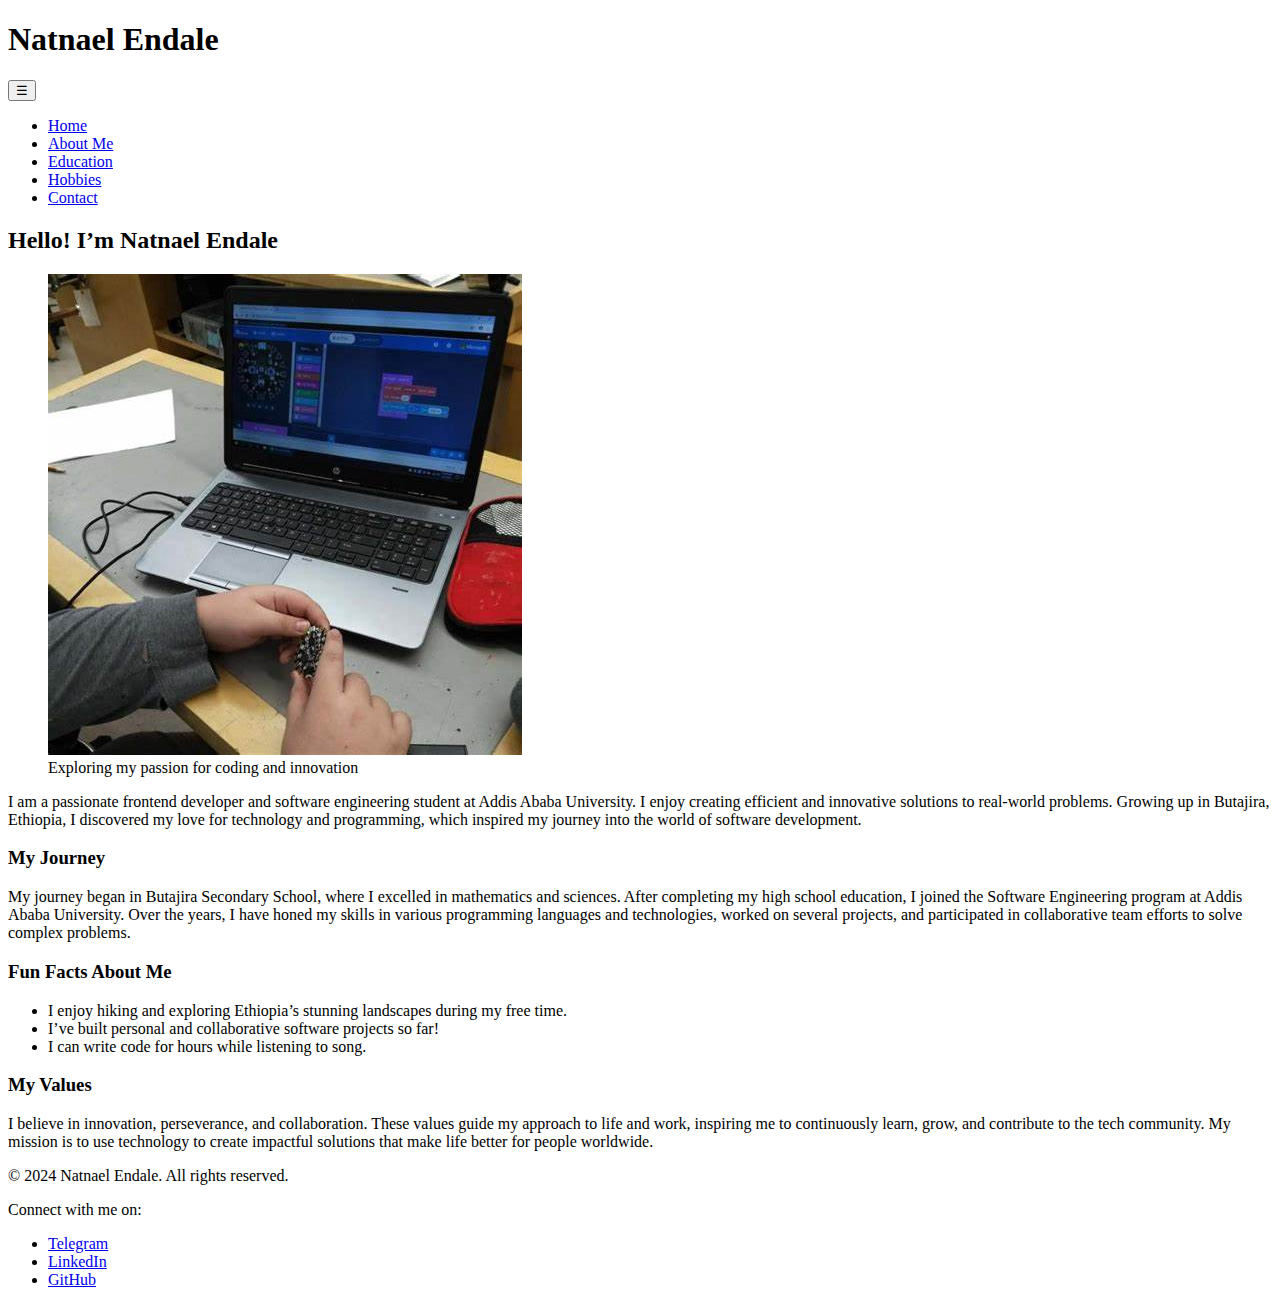
==== src/aboutme.html @ 92519dd2 "Add files via upload" ====
<!DOCTYPE html>
<html lang="en">
<head>
    <meta charset="UTF-8">
    <meta name="viewport" content="width=device-width, initial-scale=1.0">
    <meta name="description" content="Learn about Natnael Endale, his journey, values, and aspirations.">
    <title>About Me - Natnael Endale</title>
    <link rel="stylesheet" href="style.css"> <!-- Link to external CSS stylesheet -->
</head>
<body>
    <!-- Header Section -->
    <header>
        <div class="logo">
            <h1>Natnael Endale</h1> <!--Website Logo-->
        </div>
        <!-- Hamburger Menu for Small Screens -->
        <button class="hamburger" >☰</button>
        <!-- Navigation Bar -->
        <nav>
            <ul class="navlinks">
                <li><a href="home.html">Home</a></li>
                <li><a href="aboutme.html" class="active">About Me</a></li>
                <li><a href="education.html">Education</a></li>
                <li><a href="hobbies.html">Hobbies</a></li>
                <li><a href="contact.html">Contact</a></li>
            </ul>
        </nav>
    </header>

    <!-- Main Content Section -->
    <main>
        <section class="aboutme">
            <h2>Hello! I’m Natnael Endale</h2>
            <figure>
                <img src="images/image2.jfif" alt="Natnael Endale enjoying his hobby" > <!-- Image of coding -->
                <figcaption>Exploring my passion for coding and innovation</figcaption>
            </figure>
            <p>
                I am a passionate frontend developer and software engineering student at Addis Ababa University. 
                I enjoy creating efficient and innovative solutions to real-world problems. 
                Growing up in Butajira, Ethiopia, I discovered my love for technology and programming, which inspired my journey into the world of software development.
            </p>
        </section>

        <section>
            <h3>My Journey</h3>
            <p>
                My journey began in Butajira Secondary School, where I excelled in mathematics and sciences. 
                After completing my high school education, I joined the Software Engineering program at Addis Ababa University. 
                Over the years, I have honed my skills in various programming languages and technologies, worked on several projects, and participated in collaborative team efforts to solve complex problems.
            </p>
        </section>

        <section>
            <h3>Fun Facts About Me</h3>
            <ul>
                <li>I enjoy hiking and exploring Ethiopia’s stunning landscapes during my free time.</li>
                <li>I’ve built  personal and collaborative software projects so far!</li>
                <li>I can write code for hours while listening to song.</li>
            </ul>
        </section>

        <section>
            <h3>My Values</h3>
            <p>
                I believe in innovation, perseverance, and collaboration. These values guide my approach to life and work, 
                inspiring me to continuously learn, grow, and contribute to the tech community. 
                My mission is to use technology to create impactful solutions that make life better for people worldwide.
            </p>
        </section>
    </main>

    <!-- Footer Section -->
    <footer>
        <p>&copy; 2024 Natnael Endale. All rights reserved.</p>
        <p>Connect with me on:</p>
        <ul class="social-links">
            <li><a href="https://t.me/@Richycal" target="_blank">Telegram</a></li>
            <li><a href="https://www.linkedin.com/in/natnael-endale-2a3b4a336/" target="_blank">LinkedIn</a></li>
            <li><a href="https://github.com/Natnael-74" target="_blank" >GitHub</a></li>
        </ul>
    </footer>

    <script src="myJavascript.js"></script> <!-- External JS for functionality -->
</body>
</html>
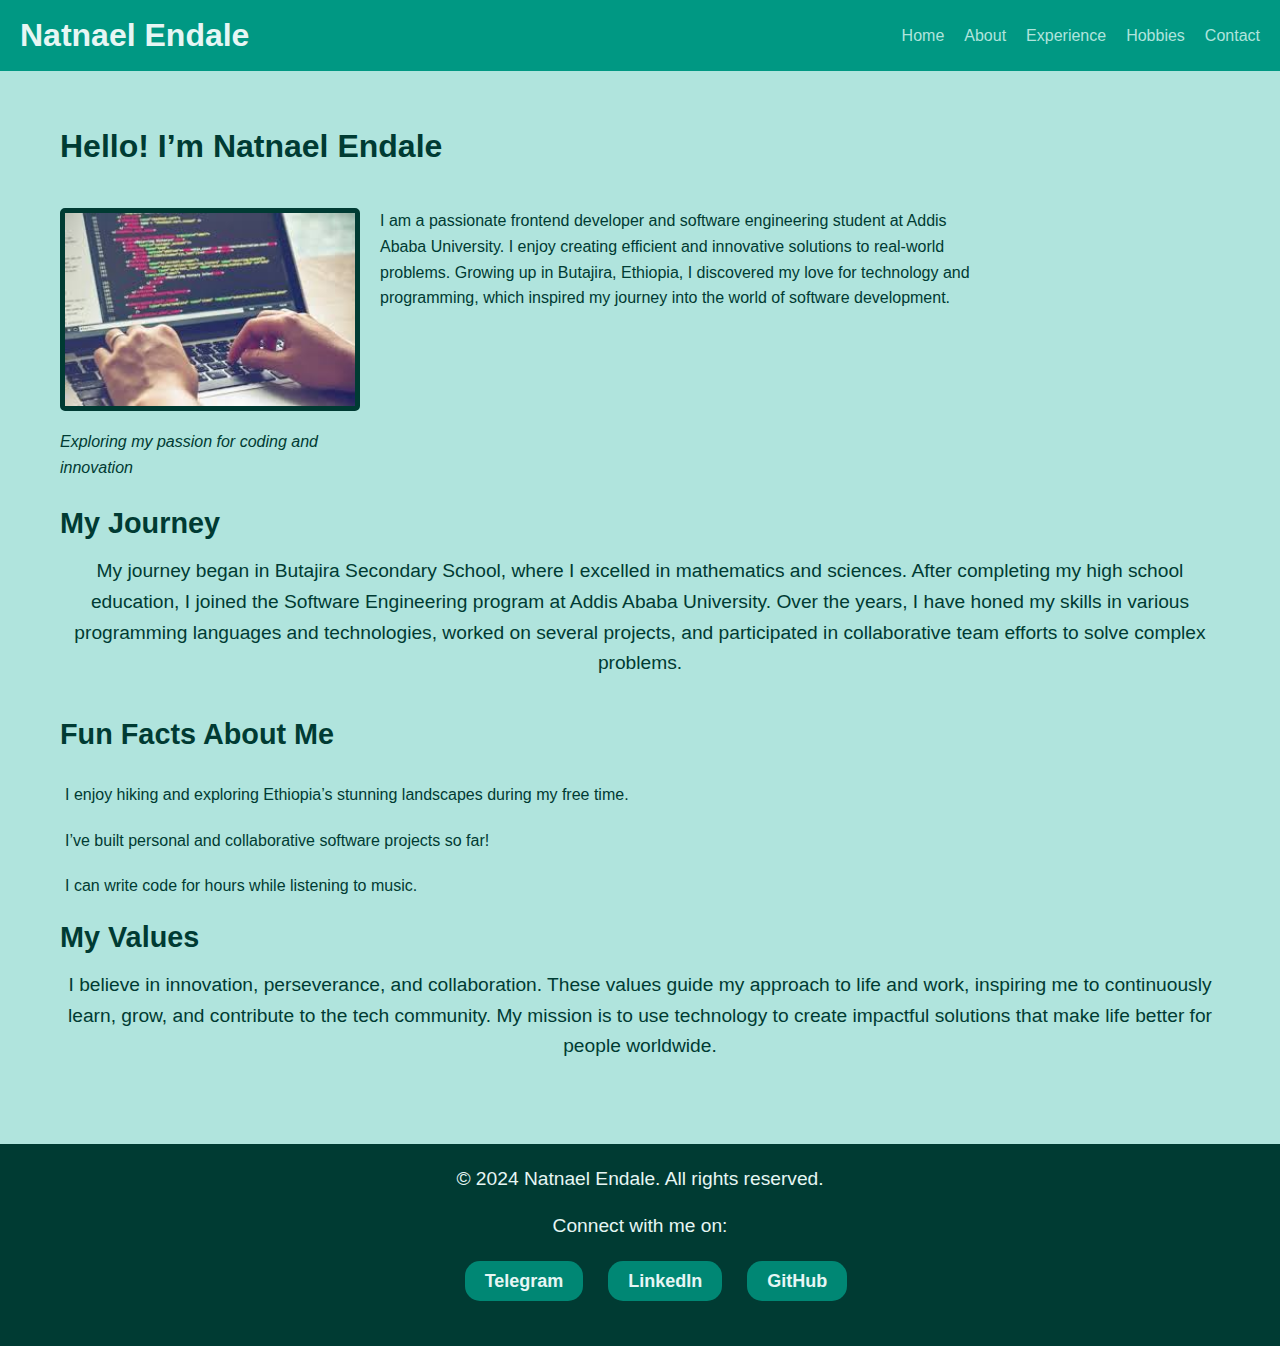
==== commit ce96c538: "Updated website with new features" ====
--- a/src/aboutme.html
+++ b/src/aboutme.html
@@ -10,29 +10,22 @@
 <body>
     <!-- Header Section -->
     <header>
-        <div class="logo">
-            <h1>Natnael Endale</h1> <!--Website Logo-->
-        </div>
-        <!-- Hamburger Menu for Small Screens -->
-        <button class="hamburger" >☰</button>
-        <!-- Navigation Bar -->
+        <div class="logo">Natnael Endale</div>
         <nav>
-            <ul class="navlinks">
-                <li><a href="home.html">Home</a></li>
-                <li><a href="aboutme.html" class="active">About Me</a></li>
-                <li><a href="education.html">Education</a></li>
-                <li><a href="hobbies.html">Hobbies</a></li>
-                <li><a href="contact.html">Contact</a></li>
-            </ul>
+            <a href="home.html">Home</a>
+            <a href="aboutme.html">About</a>
+            <a href="experience.html">Experience</a>
+            <a href="hobbies.html">Hobbies</a>
+            <a href="contact.html">Contact</a>
         </nav>
+        <button class="menu-toggle" aria-label="Toggle menu">&#9776;</button>
     </header>
 
-    <!-- Main Content Section -->
-    <main>
-        <section class="aboutme">
+    <section class="about section" id="aboutme">
+        <div class="aboutme">
             <h2>Hello! I’m Natnael Endale</h2>
-            <figure>
-                <img src="images/image2.jfif" alt="Natnael Endale enjoying his hobby" > <!-- Image of coding -->
+            <figure class="profile-image">
+                <img src="images/coding.jpg" alt="Natnael Endale enjoying his hobby">
                 <figcaption>Exploring my passion for coding and innovation</figcaption>
             </figure>
             <p>
@@ -40,36 +33,32 @@
                 I enjoy creating efficient and innovative solutions to real-world problems. 
                 Growing up in Butajira, Ethiopia, I discovered my love for technology and programming, which inspired my journey into the world of software development.
             </p>
-        </section>
-
-        <section>
+        </div>
+        <div>
             <h3>My Journey</h3>
             <p>
                 My journey began in Butajira Secondary School, where I excelled in mathematics and sciences. 
                 After completing my high school education, I joined the Software Engineering program at Addis Ababa University. 
                 Over the years, I have honed my skills in various programming languages and technologies, worked on several projects, and participated in collaborative team efforts to solve complex problems.
             </p>
-        </section>
-
-        <section>
+        </div>
+        <div>
             <h3>Fun Facts About Me</h3>
             <ul>
                 <li>I enjoy hiking and exploring Ethiopia’s stunning landscapes during my free time.</li>
-                <li>I’ve built  personal and collaborative software projects so far!</li>
-                <li>I can write code for hours while listening to song.</li>
+                <li>I’ve built personal and collaborative software projects so far!</li>
+                <li>I can write code for hours while listening to music.</li>
             </ul>
-        </section>
-
-        <section>
+        </div>
+        <div>
             <h3>My Values</h3>
             <p>
                 I believe in innovation, perseverance, and collaboration. These values guide my approach to life and work, 
                 inspiring me to continuously learn, grow, and contribute to the tech community. 
                 My mission is to use technology to create impactful solutions that make life better for people worldwide.
             </p>
-        </section>
-    </main>
-
+        </div>
+    </section>
     <!-- Footer Section -->
     <footer>
         <p>&copy; 2024 Natnael Endale. All rights reserved.</p>
--- a/src/style.css
+++ b/src/style.css
@@ -0,0 +1,1002 @@
+/* General Styles */
+* {
+    margin: 0;
+    padding: 0;
+    box-sizing: border-box;
+  }
+  
+  body {
+    font-family: Arial, sans-serif;
+  }
+  
+  /* Header Styling */
+  body {
+    margin: 0;
+    font-family: Arial, sans-serif;
+}
+header {
+    background-color: #009883; 
+    color: #e6f6f4;
+    padding: 10px 20px;
+    display: flex;
+    justify-content: space-between;
+    align-items: center;
+    position: relative;
+}
+.logo {
+    font-size: 2em;
+    font-weight: 700;
+}
+nav {
+    display: flex;
+    gap: 20px;
+}
+nav a {
+    color:#b0e4dd;
+    text-decoration: none;
+    font-size: 1em;
+}
+nav a:hover {
+    text-decoration: underline;
+}
+.menu-toggle {
+    display: none;
+    font-size: 1.5em;
+    background: none;
+    border: none;
+    color:#b0e4dd;
+}
+@media (max-width: 768px) {
+    nav {
+        display: none;
+        flex-direction: column;
+        width: 100%;
+        background-color:#009883;
+        position: absolute;
+        top: 60px;
+        left: 0;
+        padding: 10px 0;
+    }
+    nav.active {
+        display: flex;
+    }
+    .menu-toggle {
+        display: block;
+    }
+}
+ 
+/* Footer Style */
+footer {
+  background-color: #003b33; 
+  color: #e6f6f4; 
+  padding: 20px;
+  text-align: center;
+  width: 100%; 
+}
+
+footer p {
+  margin-bottom: 10px;
+  font-weight: 400;
+  font-size: 1.2rem;
+  margin-bottom: 1rem;
+}
+
+footer ul.social-links {
+  list-style: none;
+  padding: 0;
+  display: flex;
+  justify-content: center; 
+  gap: 15px;
+}
+footer ul.social-links li {
+  display: inline-block;
+}
+
+footer ul.social-links li a {
+  color: #e6f6f4; 
+  font-size: 18px;
+  font-weight: 700;
+  text-decoration: none;
+  padding: 10px 20px; 
+  background-color: #008774; 
+  border-radius: 15px; 
+  cursor: pointer;
+  transition: background-color 0.3s ease, transform 0.3s ease; 
+}
+
+footer ul.social-links li a:hover {
+  background-color: #00755e; 
+  transform: translateY(-2px); 
+}
+
+/* For Mobile and Tablet Portrait */
+@media screen and (max-width: 767px) {
+  footer ul.social-links {
+      display: block; 
+      text-align: center; 
+      padding: 0;
+  }
+
+  footer ul.social-links li {
+      display: block;
+      margin-top: 1rem; 
+      margin-bottom: 3rem; 
+  }
+}
+
+  
+  
+/* Home Style */
+    * {
+    margin: 0;
+    padding: 0;
+    box-sizing: border-box;
+  }
+
+  body {
+    font-family: Arial, sans-serif;
+  }
+
+  .home {
+    display: flex;
+    justify-content: space-evenly;
+    align-items: center;
+    padding: 3rem 5%;
+    min-height: 100vh;
+    background-color:#b0e4dd;
+    color: #003b33;
+    animation: fadeIn 1.5s ease-out;
+  }
+  
+  .home__image-container {
+    flex: 0 0 auto;
+    width: 350px; 
+    height: 350px; 
+    overflow: hidden;
+    border-radius: 50%; 
+    display: flex;
+    justify-content: center;
+    align-items: center;
+    margin-right: 1.5rem; 
+    animation: zoomIn 1s ease-out;
+    border:solid 2px #003b33;
+  }
+  
+  .home__image {
+    width: 100%;
+    height: 100%;
+    object-fit: cover;
+  }
+  
+  .home__text-container {
+    flex: 1;
+    padding-left: 2rem;
+    max-width: 50%;
+  }
+  
+  .home__text-container h1 {
+    font-size: 2.5rem;
+    font-weight: 700;
+    margin-bottom: 3rem;
+    color: #009883;
+    opacity: 0;
+    animation: fadeInText 1s ease-out forwards 0.5s;
+  }
+  
+  .home__text-container p {
+    font-size: 1.1rem;
+    color: #003b33;
+    line-height: 1.6;
+    text-align: left;
+    opacity: 0;
+    animation: fadeInText 1s ease-out forwards 1s;
+  }
+  
+  @keyframes fadeIn {
+    from {
+        opacity: 0;
+    }
+    to {
+        opacity: 1;
+    }
+  }
+  
+  @keyframes zoomIn {
+    from {
+        transform: scale(0.8);
+    }
+    to {
+        transform: scale(1);
+    }
+  }
+  
+  @keyframes fadeInText {
+    from {
+        opacity: 0;
+    }
+    to {
+        opacity: 1;
+    }
+  }
+  
+  @media only screen and (max-width: 768px) {
+    .home {
+        flex-direction: column;
+        text-align: center;
+        padding: 3rem 2rem;
+    }
+  
+    .home__text-container {
+        max-width: 100%;
+        padding-left: 0;
+        margin-top: 2rem;
+    }
+    .home__image-container {
+        width: 300px; 
+        height: 300px;
+        margin: 0 auto 1rem;
+    }
+    .home__text-container h1 {
+        font-size: 2rem;
+    }
+    .home__text-container p {
+        font-size: 1rem;
+    }
+  }
+  
+  @media only screen and (max-width: 480px) {
+    .home__image-container {
+        width: 250px; 
+        height: 250px;
+        margin: 0 auto 1rem;
+    }
+    .home__text-container h1 {
+        font-size: 1.8rem;
+    }
+    .home__text-container p {
+        font-size: 0.9rem;
+    }
+  }
+
+
+/* Experience Styling */
+* {
+    margin: 0;
+    padding: 0;
+    box-sizing: border-box;
+  }
+  
+  body {
+    font-family: Arial, sans-serif;
+    line-height: 1.6;
+    text-align: left; 
+  }
+
+  .section__title {
+    font-size: 2.5rem;
+    font-weight: 700;
+    margin-bottom: 1rem;
+    color: #003b33; 
+    text-align: left; 
+  }
+  
+  .section__subtitle {
+    font-size: 1.2rem;
+    color: #003b33; 
+    margin-bottom: 3rem;
+    text-align: left; 
+  }
+
+  .experience {
+    padding: 4rem 10%;
+    background-color: #b0e4dd; 
+    animation: fadeInUp 1s ease-out;
+    display: flex; 
+    flex-direction: column;
+    align-items: flex-start; 
+  }
+  
+  .experience__content {
+    width: 100%; 
+  }
+  
+  .academic-journey {
+    margin-bottom: 3rem;
+    animation: fadeInUp 1s ease-out 0.5s;
+    width: 100%; 
+  }
+  
+  .academic-journey h3 {
+    font-size: 2rem;
+    font-weight: 600;
+    margin-bottom: 1rem;
+    color: #003b33; 
+    text-align: left; 
+  }
+  
+  .academic-journey p {
+    font-size: 1.1rem;
+    color: #003b33; 
+    margin-bottom: 1rem;
+    text-align: left; 
+  }
+  
+  .table-container {
+    margin-top: 2rem;
+  }
+  
+  table {
+    width: 100%;
+    border-collapse: collapse;
+    background-color: #d9f2ef; 
+    overflow-x: auto;
+  }
+  
+  table th,table td {
+    padding: 0.8rem;
+    text-align: left;
+    border: 1px solid #00755e;
+  }
+  
+  table th {
+    background-color: #f7f7f7;
+  }
+  
+  table tr:nth-child(even) {
+    background-color: #b0e4dd;
+  }
+
+  .projects-certificates {
+    display: flex;
+    flex-wrap: wrap;
+    gap: 2rem;
+    animation: fadeInUp 1s ease-out 1s;
+    width: 100%; 
+  }
+  
+  .projects-certificates h3 {
+    font-size: 2rem;
+    font-weight: 600;
+    margin-bottom: 2rem;
+    color: #003b33; 
+    width:100%;
+    text-align: left; 
+  }
+  
+  .box-container {
+    display: flex;
+    gap: 1rem;
+    flex-wrap: wrap;
+    width: 100%; 
+  }
+  
+  .box {
+    flex: 1;
+    min-width: 280px; 
+    border-radius: 8px;
+    overflow: hidden;
+    box-shadow: 0 4px 8px rgba(0, 0, 0, 0.1);
+    transform: scale(0.95);
+    transition: transform 0.3s ease;
+    background-color: #d9f2ef; 
+    text-align: left; 
+  }
+  
+  .box:hover {
+    transform: scale(1);
+  }
+  
+  .box img {
+    width: 100%;
+    height: 200px;
+    object-fit: cover;
+  }
+  
+  .box .content {
+    padding: 1rem;
+    background-color: #e6f6f4;
+  }
+  
+  .box h4 {
+    font-size: 1.5rem;
+    margin-bottom: 1rem;
+    color: #003b33;
+    text-align: left; 
+  }
+  
+  .box p {
+    font-size: 1rem;
+    color: #003b33; 
+    margin-bottom: 1rem;
+    text-align: left;
+  }
+  
+  .box button {
+    padding: 0.5rem 1rem;
+    background-color: #003b33;
+    color: #d9f2ef;
+    border: none;
+    cursor: pointer;
+    border-radius: 5px;
+    transition: background-color 0.3s ease;
+  }
+  
+  .box button:hover {
+    background-color:#00755e;
+  }
+  
+  /* Animations */
+  @keyframes fadeInUp {
+    from {
+      opacity: 0;
+      transform: translateY(20px);
+    }
+    to {
+      opacity: 1;
+      transform: translateY(0);
+    }
+  }
+  
+ /* Responsive Design */
+  @media only screen and (max-width: 768px) {
+    .experience {
+      padding: 3rem 5%;
+    }
+  
+    .box-container {
+      flex-direction: column;
+      gap: 2rem;
+    }
+  
+    .academic-journey {
+      text-align: left; 
+    }
+  
+    table {
+      font-size: 0.9rem;
+    }
+  
+    .box {
+      flex: 1 1 100%; 
+      min-width: 100%; 
+    }
+  
+    .box img {
+      height: 250px;
+    }
+  
+    .projects-certificates h3 {
+      font-size: 1.8rem;
+    }
+  }
+  
+ 
+  @media only screen and (max-width: 480px) {
+    .experience {
+      padding: 2rem 3%;
+    }
+  
+    .section__title {
+      font-size: 2rem;
+    }
+  
+    .section__subtitle {
+      font-size: 1rem;
+    }
+  
+    .box {
+      flex: 1 1 100%; 
+      min-width: 100%; 
+    }
+  
+    .box img {
+      height: 200px;
+    }
+  
+    .projects-certificates h3 {
+      font-size: 1.5rem;
+    }
+  
+    .table-container {
+      overflow-x: auto; 
+    }
+  }
+.box {
+    flex: 1;
+    min-width: 280px;
+    border-radius: 8px;
+    overflow: hidden;
+    box-shadow: 0 4px 8px #007b66;
+    transform: scale(0.95);
+    transition: transform 0.3s ease;
+    background-color: #edf4f3; 
+    text-align: left; 
+}
+
+/*Tablets and Smaller Screens */
+@media only screen and (max-width: 768px) {
+    .box-container {
+        flex-direction: column; 
+        gap: 2rem;
+    }
+
+}
+
+/* Mobile Screens */
+@media only screen and (max-width: 480px) {
+    .experience {
+        padding: 2rem 3%;
+    }
+  
+    .section__title {
+        font-size: 2rem;
+    }
+  
+    .section__subtitle {
+        font-size: 1rem;
+    }
+}
+
+
+  
+
+/* Hobbies Section Styling */
+#hobbies{
+    background-color: #b0e4dd;
+}
+
+section h2 {
+    font-size: 2.5rem;
+    font-weight: 700;
+    text-align: center;
+    color:#00755e;
+    margin-bottom: 1rem;
+  }
+  
+  section p {
+    font-size: 1.2rem;
+    text-align: center;
+    color: #003b33;
+    margin-bottom: 2rem;
+  }
+  
+  .hobbies section.intro{
+    margin: 4rem;
+  }
+  
+  .hobbies section.intro h2{
+    text-align: left;
+  }
+  
+  .hobbies section .intro p{
+    text-align: left;
+  }
+  
+  .hobbies__grid {
+    display: grid;
+    grid-template-columns: repeat(2, 1fr);
+    gap: 2rem;
+    padding: 2rem 10%;
+    animation: fadeInUp 1s ease-out;
+  }
+  
+  .hobby-box {
+    position: relative;
+    background-color: #e7efee;
+    border-radius: 8px;
+    overflow: hidden;
+    box-shadow: 0 4px 8px #00755e;
+    transform: scale(0.95);
+    transition: transform 0.3s ease;
+  }
+  
+  .hobby-box:hover {
+    transform: scale(1);
+  }
+  
+  .hobby-img {
+    width: 100%;
+    height: 250px;
+    object-fit: cover;
+    transition: opacity 0.3s ease;
+  }
+  
+  .hobby-box:hover .hobby-img {
+    opacity: 0.7;
+  }
+  
+  .hobby-content {
+    padding: 1.5rem;
+  }
+  
+  .hobby-content h3 {
+    font-size: 1.5rem;
+    color:#003b33;
+    margin-bottom: 1rem;
+  }
+  
+  .hobby-content p {
+    font-size: 1rem;
+    color:#003b33;
+  }
+  
+  @keyframes fadeInUp {
+    from {
+        opacity: 0;
+        transform: translateY(20px);
+    }
+    to {
+        opacity: 1;
+        transform: translateY(0);
+    }
+  }
+  
+  @media only screen and (max-width: 768px) {
+    .hobbies__grid {
+        grid-template-columns: 1fr;
+        gap: 1.5rem;
+        padding: 2rem 5%;
+    }
+  
+    section h2 {
+        font-size: 2rem;
+    }
+  
+    section p {
+        font-size: 1rem;
+    }
+  }
+  
+  @media only screen and (max-width: 480px) {
+    .hobbies__grid {
+        grid-template-columns: 1fr;
+        gap: 1rem;
+        padding: 2rem 3%;
+    }
+  
+    section h2 {
+        font-size: 1.8rem;
+    }
+  
+    section p {
+        font-size: 1rem;
+    }
+  }
+
+/* About Section */
+  .about {
+    padding: 50px 20px;
+    max-width: 1200px;
+    margin: 0 auto;
+    background-color: #b0e4dd; 
+  }
+  
+  .aboutme {
+    display: flex;
+    flex-wrap: wrap;
+    justify-content: flex-start; 
+    gap: 20px;
+    animation: fadeIn 2s ease-out;
+  }
+  
+  .aboutme h2 {
+    width: 100%;
+    text-align: left; 
+    font-size: 2rem;
+    color: #003b33; 
+  }
+  
+  .profile-image {
+    flex: 1;
+    max-width: 300px;
+    margin-bottom: 20px;
+    text-align: right; 
+    animation: slideUp 1s ease-out;
+  }
+  
+  .profile-image img {
+    width: 100%;
+    height: auto;
+    border-radius: 5px; 
+    border: 5px solid #003b33; 
+    transition: transform 0.3s;
+  }
+  
+  .profile-image img:hover {
+    transform: scale(1.1);
+  }
+  
+  .profile-image figcaption {
+    font-style: italic;
+    color: #003b33;
+    margin-top: 10px;
+    text-align: left; 
+  }
+  
+  .aboutme p {
+    flex: 2;
+    font-size: 1.1rem;
+    line-height: 1.6;
+    color: #003b33; 
+    width: 100%;
+    max-width: 600px;
+    text-align: left; 
+    animation: fadeIn 2s ease-out 0.5s;
+  }
+  
+  .aboutme p:last-child {
+    text-align: left;
+    font-size: 1rem;
+  }
+  
+  ul {
+    list-style-type: none;
+    margin-top: 20px;
+    animation: fadeIn 2s ease-out 1s;
+  }
+  
+  ul li {
+    padding: 5px;
+    font-size: 1rem;
+    color: #003b33; 
+    margin-bottom: 10px;
+  }
+  
+  h3 {
+    font-size: 1.8rem;
+    margin-bottom: 10px;
+    color: #003b33; 
+  }
+  
+  /* Animations */
+  @keyframes fadeIn {
+    0% {
+        opacity: 0;
+        transform: translateY(20px);
+    }
+    100% {
+        opacity: 1;
+        transform: translateY(0);
+    }
+  }
+  
+  @keyframes slideUp {
+    0% {
+        opacity: 0;
+        transform: translateY(20px);
+    }
+    100% {
+        opacity: 1;
+        transform: translateY(0);
+    }
+  }
+
+/* Contact */
+* {
+    margin: 0;
+    padding: 0;
+    box-sizing: border-box;
+  }
+  
+  body {
+    font-family: Arial, sans-serif;
+    line-height: 1.6;
+    background-color: #b0e4dd;
+    text-align: left;
+  }
+  .contact-form {
+    background-color: #b0e4dd;
+    padding: 2rem;
+    margin-bottom: 3rem;
+    border-radius: 8px;
+    animation: fadeInUp 2s ease-out;
+  }
+  
+  .contact-form h2 {
+    font-size: 2rem;
+    margin-bottom: 1rem;
+    color: #003b33;
+    text-align: left;
+  }
+  
+  .contact-form p {
+    font-size: 1.1rem;
+    color: #003b33;
+    margin-bottom: 2rem;
+    text-align: left;
+  }
+  
+  .contact-form .form-row {
+    display: flex;
+    
+    margin-bottom: 0.5rem; 
+    gap:3rem;
+  }
+  
+  .contact-form label {
+    font-size: 1rem;
+    color: #003b33;
+    width: 3%;
+    font-weight: bolder; 
+  }
+  
+  .contact-form input,.contact-form textarea {
+    width: 65%;
+    padding: 1rem;
+    border: 2px solid #003b33;
+    border-radius: 8px;
+    font-size: 1rem;
+    color: #003b33;
+  }
+  
+  .contact-form button.submit-btn {
+    background-color: #009883;
+    color: #d9f2ef;
+    padding: 1rem 2rem;
+    border: none;
+    border-radius: 8px;
+    font-size: 1.2rem;
+    cursor: pointer;
+    transition: background-color 0.3s ease;
+    width: 16rem;
+    text-align: center;
+    margin-top: 1rem;
+    margin-left: 5rem;
+  }
+  
+  .contact-form button.submit-btn:hover {
+    background-color: #007b66;
+  }
+  
+  .social-media {
+    text-align: left;
+    margin-bottom: 3rem;
+    margin-left: 2rem;
+  }
+  
+  .social-media h3 {
+    font-size: 2rem;
+    color: #003b33;
+    margin-bottom: 1rem;
+  }
+  
+  .social-media p {
+    font-size: 1.1rem;
+    color: #003b33;
+    margin-bottom: 2rem;
+    text-align: left;
+  }
+  
+  .social-media ul {
+    list-style-type: none;
+    display: flex;
+    justify-content: space-evenly;
+    gap: 0.75rem; 
+  }
+  
+  .social-media ul li a {
+    font-size: 1.1rem;
+    color:#e6f6f4;
+    background-color: #009883;
+    border-radius: 8px;
+    padding: 1rem 2rem;
+    text-decoration: none;
+    transition: background-color 0.3s ease;
+  }
+  
+  .social-media ul li a:hover {
+    background-color: #007b66;
+  }
+  
+  .social-links {
+    text-align: left;
+    margin-left: 2rem;
+    margin-bottom: 1rem;
+  }
+  
+  .social-links h3 {
+    font-size: 2rem;
+    color: #003b33;
+    margin-bottom: 1rem;
+  }
+  
+  .social-links p {
+    font-size: 1.1rem;
+    color: #003b33;
+    margin-bottom: 2rem;
+    text-align: left;
+  }
+  
+  .social-links ul {
+    list-style-type: none;
+    display: flex;
+    gap: 0.75rem; 
+  }
+  
+  .social-links ul li a {
+    color:#e6f6f4;
+    background-color: #009883;
+    padding: 1rem 2rem;
+    text-decoration: none;
+    border-radius: 8px;
+    font-size: 1.1rem;
+    transition: background-color 0.3s ease;
+  }
+  
+  .social-links ul li a:hover {
+    background-color: #007b66;
+  }
+  
+  /* Animations */
+  @keyframes fadeInUp {
+    from {
+      opacity: 0;
+      transform: translateY(20px);
+    }
+    to {
+      opacity: 1;
+      transform: translateY(0);
+    }
+  }
+  
+  /* Responsive Design */
+  @media only screen and (max-width: 768px) {
+    .contact-form {
+      padding: 1.5rem;
+    }
+  
+    .contact-form h2 {
+      font-size: 1.8rem;
+    }
+  
+    .contact-form .form-row {
+      flex-direction: column;
+      align-items: flex-start;
+    }
+  
+    .social-media h3, .social-links h3 {
+      font-size: 1.8rem;
+    }
+  
+    .social-media p, .social-links p {
+      font-size: 1rem;
+    }
+  
+    .social-media ul {
+      flex-direction: column;
+      gap: 1rem;
+    }
+  
+    .social-links ul {
+      flex-direction: column;
+      gap: 1rem;
+    }
+  }
+  
+  @media only screen and (max-width: 480px) {
+    .contact-form {
+      padding: 1rem;
+    }
+  
+    .contact-form h2 {
+      font-size: 1.6rem;
+    }
+  
+    .contact-form input,.contact-form textarea {
+      font-size: 1rem;
+    }
+  
+    .contact-form button.submit-btn {
+      font-size: 1rem;
+      padding: 0.8rem 1.5rem;
+    }
+  
+    .social-media h3, .social-links h3 {
+      font-size: 1.6rem;
+    }
+  
+    .social-media p, .social-links p {
+      font-size: 1rem;
+    }
+  }
+  